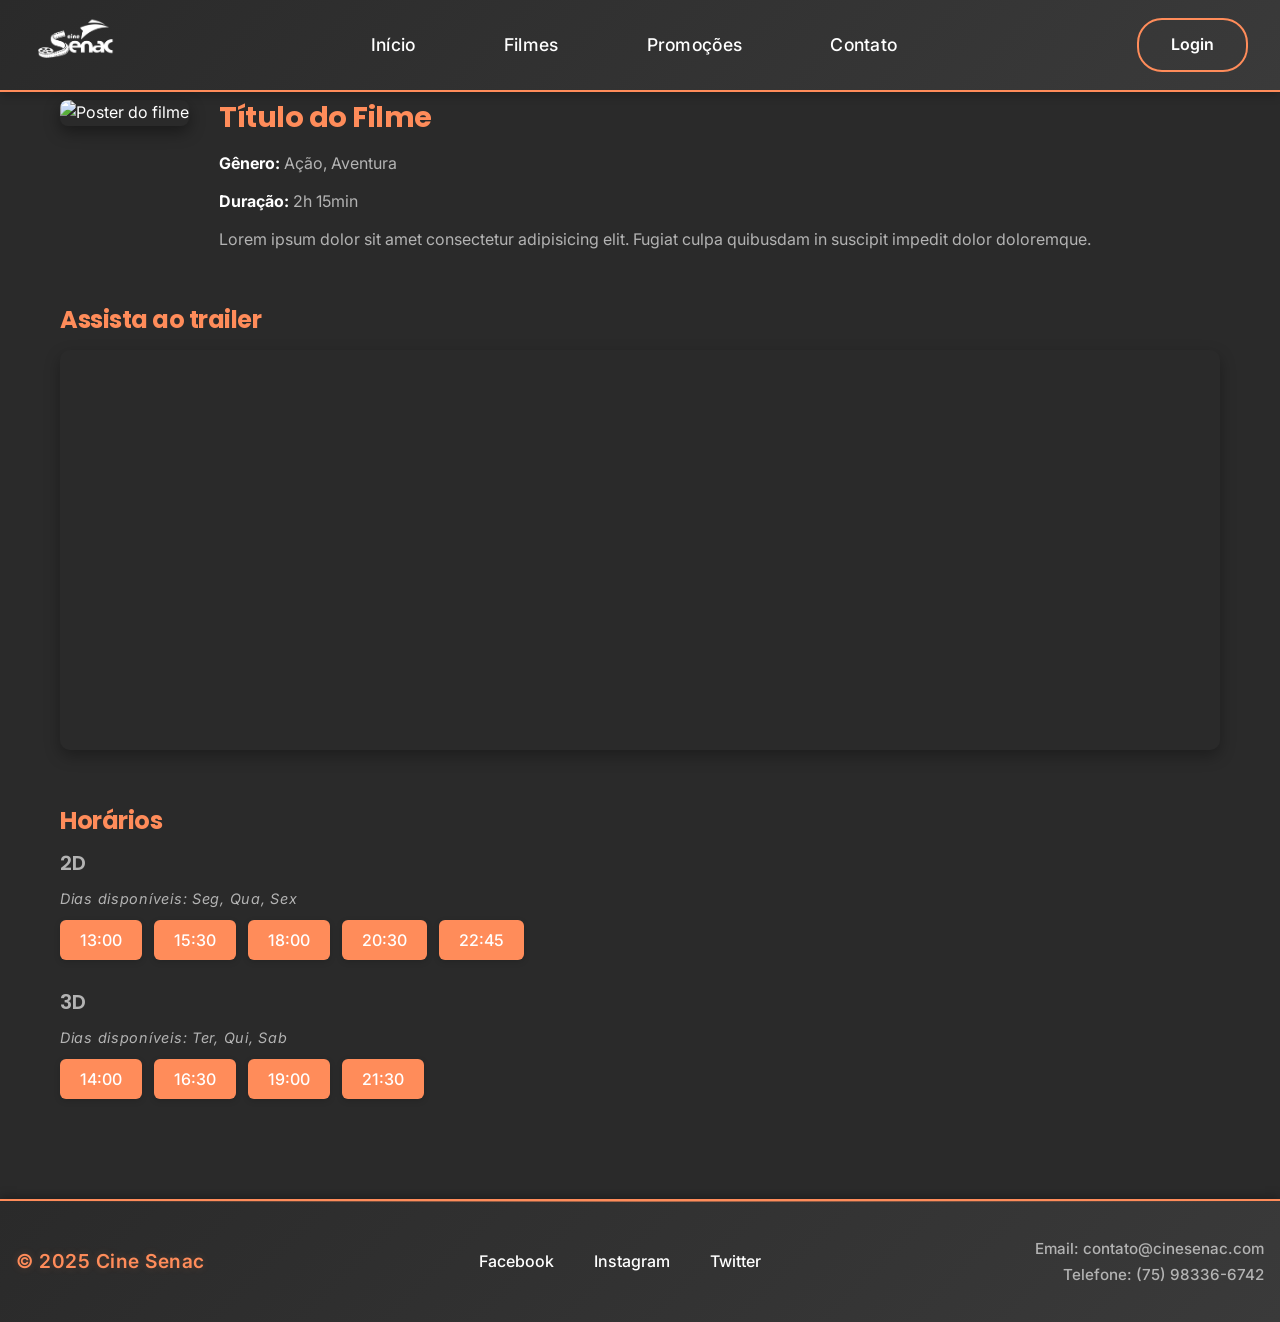
==== filme.html @ 9f95bf52 "teste de guilherme" ====
<!DOCTYPE html>
<html lang="pt-br">
  <head>
    <meta charset="UTF-8" />
    <meta name="viewport" content="width=device-width, initial-scale=1.0" />
    <title>Cine Senac - Detalhes do Filme</title>
    <link rel="stylesheet" href="/css/global/global.css" />
    <link rel="stylesheet" href="/css/pages/pag_filme.css" />
  </head>

  <body>
    <!-- Início da barra de navegação -->
    <header class="navBar">
      <div class="logo">
        <img src="/img/logo-cine-senac.png" alt="" />
      </div>
      <nav class="paginas">
        <a href="/pag_inicial.html">Início</a>
        <a href="/pag_inicial.html#filmesEmCartaz">Filmes</a>
        <a href="#">Promoções</a>
        <a href="https://wa.me/5575983236764" target="_blank">Contato</a>
      </nav>
      <div class="perfil">
        <a href="/telas/tela_login/login.html">Login</a>
      </div>
    </header>

    <main class="container">
      <section class="top-section">
        <div class="filme-escolha">
          <img
            src="https://acdn-us.mitiendanube.com/stores/004/687/740/products/pos-01744-7ee7fa554b354294de17181315528687-480-0.jpg"
            alt="Poster do filme"
          />
        </div>

        <div class="info-filme">
          <h2 class="title-secondary">Título do Filme</h2>
          <p><strong>Gênero:</strong> Ação, Aventura</p>
          <p><strong>Duração:</strong> 2h 15min</p>
          <p>
            Lorem ipsum dolor sit amet consectetur adipisicing elit. Fugiat
            culpa quibusdam in suscipit impedit dolor doloremque.
          </p>
        </div>
      </section>

      <section class="trailer">
        <h3 class="title-secondary">Assista ao trailer</h3>
        <iframe
          width="100%"
          height="400"
          src="https://www.youtube.com/embed/6HsfXtgcAE4?si=DC6DaQM2BuwoAfql"
          title="Trailer"
          frameborder="0"
          allow="accelerometer; autoplay; clipboard-write; encrypted-media; gyroscope; picture-in-picture; web-share"
          referrerpolicy="strict-origin-when-cross-origin"
          allowfullscreen
        ></iframe>
      </section>

      <section class="schedule-section">
        <h3 class="title-secondary">Horários</h3>

        <div class="session">
          <h4>2D</h4>
          <p class="days-available">Dias disponíveis: Seg, Qua, Sex</p>
          <div class="times">
            <button>13:00</button>
            <button>15:30</button>
            <button>18:00</button>
            <button>20:30</button>
            <button>22:45</button>
          </div>
        </div>

        <div class="session">
          <h4>3D</h4>
          <p class="days-available">Dias disponíveis: Ter, Qui, Sab</p>
          <div class="times">
            <button>14:00</button>
            <button>16:30</button>
            <button>19:00</button>
            <button>21:30</button>
          </div>
        </div>
      </section>
    </main>

    <!-- Rodapé -->
    <footer class="rodape">
      <div class="logo">
        <p>&copy; 2025 Cine Senac</p>
      </div>
      <div class="redesSociais">
        <a href="https://www.facebook.com/SenacBahia/" target="_blank"
          >Facebook</a
        >
        <a href="https://www.instagram.com/senacbahia/" target="_blank"
          >Instagram</a
        >
        <a href="https://x.com/senacpituba" target="_blank">Twitter</a>
      </div>
      <div class="contato">
        <p>Email: contato@cinesenac.com</p>
        <p>Telefone: (75) 98336-6742</p>
      </div>
    </footer>

    <script>
      document.addEventListener("DOMContentLoaded", () => {
        document
          .querySelectorAll(".schedule-section .times button")
          .forEach((button) => {
            button.addEventListener("click", () => {
              alert(`Você selecionou o horário das ${button.textContent}`);
            });
          });
      });
    </script>
  </body>
</html>
---- css/global/global.css ----
@import "/css/includes/font.css";
@import "/css/includes/header.css";
@import "/css/includes/footer.css";
@import "/css/pages/pag_inicial.css";

html {
  scroll-behavior: smooth;
}
---- css/pages/pag_filme.css ----
/* ===== RESET E BASE ===== */
* {
  box-sizing: border-box;
}

html,
body {
  margin: 0;
  padding: 0;
  overflow-x: hidden;
  font-family: sans-serif;
  background-color: var(--dark-gray);
  color: var(--text-light);
}

main {
  padding: 2rem 1rem;
}

a {
  color: var(--text-accent);
  text-decoration: none;
  transition: color 0.3s ease;
}

a:hover {
  color: var(--primary-orange);
}



.perfil a {
  font-weight: 500;
  font-size: 1rem;
  color: var(--text-light);
}

/* ===== CONTAINER PRINCIPAL ===== */
.container {
  padding: calc(var(--navbar-height, 80px) + 20px) 20px 40px;
  max-width: 1200px;
  margin: 0 auto;
}

/* ===== SEÇÃO DO FILME ===== */
.top-section {
  display: flex;
  flex-wrap: wrap;
  gap: 30px;
  margin-bottom: 40px;
  align-items: flex-start;
}

.filme-escolha img {
  width: 100%;
  max-width: 280px;
  border-radius: 8px;
  box-shadow: 0 6px 16px rgba(0, 0, 0, 0.4);
}

.info-filme {
  flex: 1;
}

.info-filme h2 {
  color: var(--text-accent);
  font-size: 1.8rem;
  margin-bottom: 1rem;
}

.info-filme p {
  margin-bottom: 0.8rem;
}

/* ===== TRAILER ===== */
.trailer {
  margin-bottom: 50px;
}

.trailer h3,
.schedule-section h3 {
  margin-bottom: 15px;
  font-size: 1.5rem;
  color: var(--text-accent);
}

iframe {
  border-radius: 10px;
  width: 100%;
  height: 400px;
  border: none;
  box-shadow: 0 6px 16px rgba(0, 0, 0, 0.3);
}

/* ===== DISPONIBILIDADE E HORÁRIOS ===== */
.days-available {
  color: var(--text-secondary);
  font-size: 0.9rem;
  margin: 0 0 10px 0;
  font-style: italic;
  letter-spacing: 0.05em;
}

.schedule-section {
  margin-bottom: 60px;
}

.session {
  margin-bottom: 30px;
}

.session h4 {
  font-size: var(--font-size-xl);
  margin-bottom: 12px;
  color: var(--text-secondary);
}

.times {
  display: flex;
  flex-wrap: wrap;
  gap: 12px;
}

.times button {
  background-color: var(--primary-orange);
  color: var(--text-light);
  border: none;
  padding: 10px 20px;
  border-radius: 6px;
  font-size: var(--font-size-base);
  font-weight: var(--font-weight-medium);
  box-shadow: 0 2px 6px rgba(0, 0, 0, 0.15);
  transition: background-color 0.3s, transform 0.2s;
  cursor: pointer;
}

.times button:hover {
  background-color: var(--primary-orange-dark);
  transform: translateY(-2px);
}

/* ===== RESPONSIVO ===== */
@media (max-width: 768px) {
  .navBar {
    flex-direction: column;
    align-items: center;
    gap: 15px;
  }

  .navBar .paginas {
    flex-wrap: wrap;
    justify-content: center;
  }

  .perfil {
    margin: 0;
  }

  .top-section {
    flex-direction: column;
    gap: 20px;
  }

  .filme-escolha img {
    max-width: 100%;
    height: auto;
  }

  .trailer iframe {
    height: 220px;
  }
}
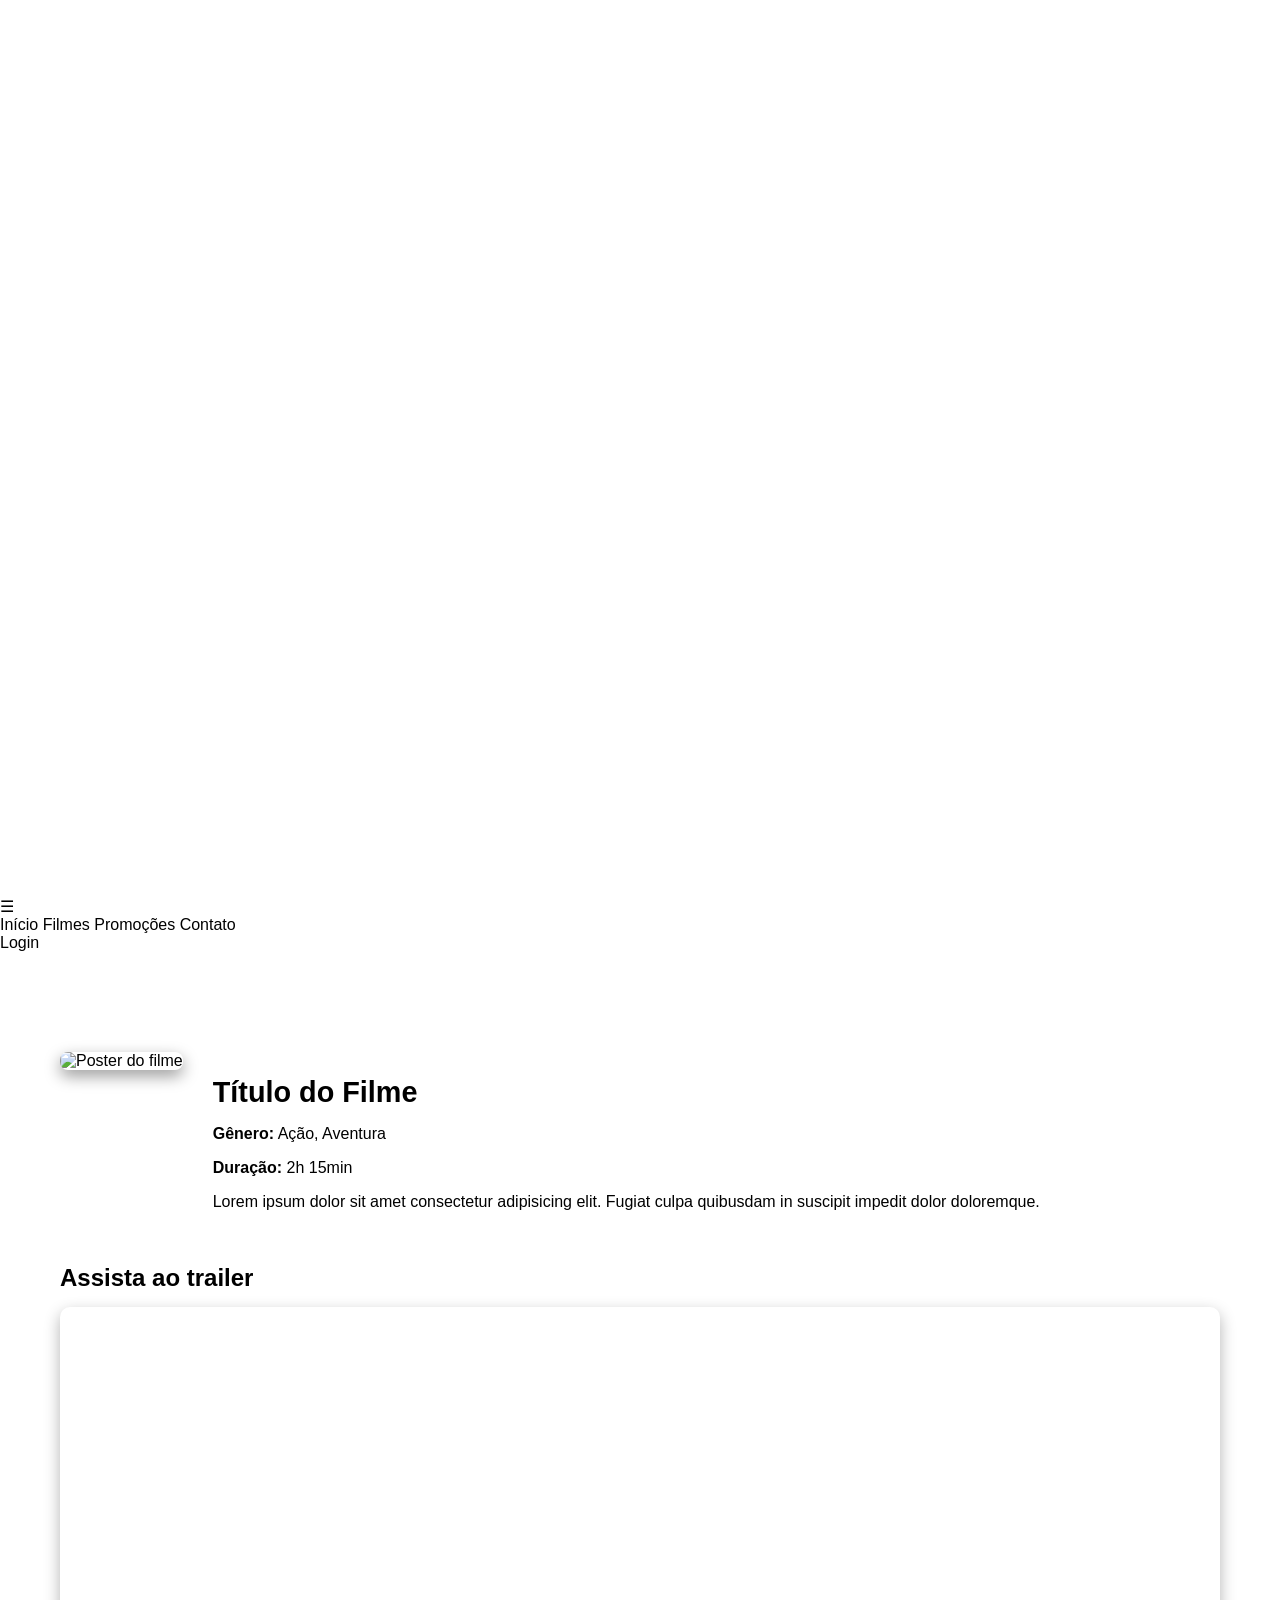
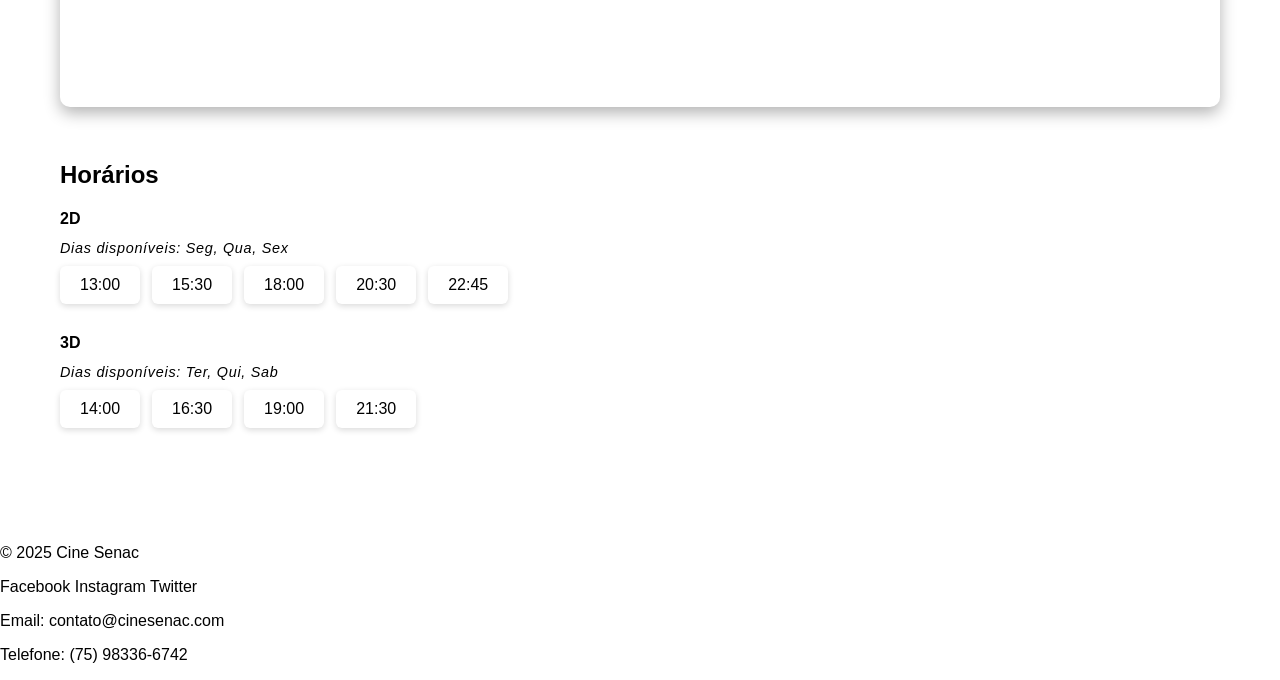
==== commit b7013e34: "Atualização na responsividade da navbar" ====
--- a/filme.html
+++ b/filme.html
@@ -1,122 +1,130 @@
 <!DOCTYPE html>
 <html lang="pt-br">
-  <head>
-    <meta charset="UTF-8" />
-    <meta name="viewport" content="width=device-width, initial-scale=1.0" />
-    <title>Cine Senac - Detalhes do Filme</title>
-    <link rel="stylesheet" href="/css/global/global.css" />
-    <link rel="stylesheet" href="/css/pages/pag_filme.css" />
-  </head>
 
-  <body>
-    <!-- Início da barra de navegação -->
-    <header class="navBar">
-      <div class="logo">
-        <img src="/img/logo-cine-senac.png" alt="" />
-      </div>
+<head>
+  <meta charset="UTF-8" />
+  <meta name="viewport" content="width=device-width, initial-scale=1.0" />
+  <title>Cine Senac - Detalhes do Filme</title>
+  <link rel="stylesheet" href="css/global/global.css" />
+  <link rel="stylesheet" href="css/pages/pag_filme.css" />
+</head>
+
+<body>
+  <!-- Início da barra de navegação -->
+  <header class="navBar">
+    <div class="logo">
+      <img src="/img/logo-cine-senac.png" alt="Logo Cine Senac" />
+    </div>
+    <div class="hamburger" id="hamburger">&#9776;</div>
+    <div class="menu" id="menu">
       <nav class="paginas">
-        <a href="/pag_inicial.html">Início</a>
-        <a href="/pag_inicial.html#filmesEmCartaz">Filmes</a>
+        <a href="/index.html">Início</a>
+        <a href="/index.html#filmesEmCartaz">Filmes</a>
         <a href="#">Promoções</a>
         <a href="https://wa.me/5575983236764" target="_blank">Contato</a>
       </nav>
       <div class="perfil">
         <a href="/telas/tela_login/login.html">Login</a>
       </div>
-    </header>
+    </div>
+  </header>
 
-    <main class="container">
-      <section class="top-section">
-        <div class="filme-escolha">
-          <img
-            src="https://acdn-us.mitiendanube.com/stores/004/687/740/products/pos-01744-7ee7fa554b354294de17181315528687-480-0.jpg"
-            alt="Poster do filme"
-          />
+
+  <main class="container">
+    <section class="top-section">
+      <div class="filme-escolha">
+        <img
+          src="https://acdn-us.mitiendanube.com/stores/004/687/740/products/pos-01744-7ee7fa554b354294de17181315528687-480-0.jpg"
+          alt="Poster do filme" />
+      </div>
+
+      <div class="info-filme">
+        <h2 class="title-secondary">Título do Filme</h2>
+        <p><strong>Gênero:</strong> Ação, Aventura</p>
+        <p><strong>Duração:</strong> 2h 15min</p>
+        <p>
+          Lorem ipsum dolor sit amet consectetur adipisicing elit. Fugiat
+          culpa quibusdam in suscipit impedit dolor doloremque.
+        </p>
+      </div>
+    </section>
+
+    <section class="trailer">
+      <h3 class="title-secondary">Assista ao trailer</h3>
+      <iframe width="100%" height="400" src="https://www.youtube.com/embed/6HsfXtgcAE4?si=DC6DaQM2BuwoAfql"
+        title="Trailer" frameborder="0"
+        allow="accelerometer; autoplay; clipboard-write; encrypted-media; gyroscope; picture-in-picture; web-share"
+        referrerpolicy="strict-origin-when-cross-origin" allowfullscreen></iframe>
+    </section>
+
+    <section class="schedule-section">
+      <h3 class="title-secondary">Horários</h3>
+
+      <div class="session">
+        <h4>2D</h4>
+        <p class="days-available">Dias disponíveis: Seg, Qua, Sex</p>
+        <div class="times">
+          <button>13:00</button>
+          <button>15:30</button>
+          <button>18:00</button>
+          <button>20:30</button>
+          <button>22:45</button>
         </div>
+      </div>
 
-        <div class="info-filme">
-          <h2 class="title-secondary">Título do Filme</h2>
-          <p><strong>Gênero:</strong> Ação, Aventura</p>
-          <p><strong>Duração:</strong> 2h 15min</p>
-          <p>
-            Lorem ipsum dolor sit amet consectetur adipisicing elit. Fugiat
-            culpa quibusdam in suscipit impedit dolor doloremque.
-          </p>
+      <div class="session">
+        <h4>3D</h4>
+        <p class="days-available">Dias disponíveis: Ter, Qui, Sab</p>
+        <div class="times">
+          <button>14:00</button>
+          <button>16:30</button>
+          <button>19:00</button>
+          <button>21:30</button>
         </div>
-      </section>
+      </div>
+    </section>
+  </main>
 
-      <section class="trailer">
-        <h3 class="title-secondary">Assista ao trailer</h3>
-        <iframe
-          width="100%"
-          height="400"
-          src="https://www.youtube.com/embed/6HsfXtgcAE4?si=DC6DaQM2BuwoAfql"
-          title="Trailer"
-          frameborder="0"
-          allow="accelerometer; autoplay; clipboard-write; encrypted-media; gyroscope; picture-in-picture; web-share"
-          referrerpolicy="strict-origin-when-cross-origin"
-          allowfullscreen
-        ></iframe>
-      </section>
+  <!-- Rodapé -->
+  <footer class="rodape">
+    <div class="logo">
+      <p>&copy; 2025 Cine Senac</p>
+    </div>
+    <div class="redesSociais">
+      <a href="https://www.facebook.com/SenacBahia/" target="_blank">Facebook</a>
+      <a href="https://www.instagram.com/senacbahia/" target="_blank">Instagram</a>
+      <a href="https://x.com/senacpituba" target="_blank">Twitter</a>
+    </div>
+    <div class="contato">
+      <p>Email: contato@cinesenac.com</p>
+      <p>Telefone: (75) 98336-6742</p>
+    </div>
+  </footer>
 
-      <section class="schedule-section">
-        <h3 class="title-secondary">Horários</h3>
+  <script>
+    document.addEventListener("DOMContentLoaded", () => {
+      document
+        .querySelectorAll(".schedule-section .times button")
+        .forEach((button) => {
+          button.addEventListener("click", () => {
+            alert(`Você selecionou o horário das ${button.textContent}`);
+          });
+        });
+    });
 
-        <div class="session">
-          <h4>2D</h4>
-          <p class="days-available">Dias disponíveis: Seg, Qua, Sex</p>
-          <div class="times">
-            <button>13:00</button>
-            <button>15:30</button>
-            <button>18:00</button>
-            <button>20:30</button>
-            <button>22:45</button>
-          </div>
-        </div>
+    // === HAMBÚRGUER ===
+    document.addEventListener('DOMContentLoaded', function () {
+      const hamburger = document.querySelector('.hamburger');
+      const menu = document.querySelector('.menu');
 
-        <div class="session">
-          <h4>3D</h4>
-          <p class="days-available">Dias disponíveis: Ter, Qui, Sab</p>
-          <div class="times">
-            <button>14:00</button>
-            <button>16:30</button>
-            <button>19:00</button>
-            <button>21:30</button>
-          </div>
-        </div>
-      </section>
-    </main>
+      hamburger.addEventListener('click', function () {
+        menu.classList.toggle('active');
+      });
+    });
+  </script>
 
-    <!-- Rodapé -->
-    <footer class="rodape">
-      <div class="logo">
-        <p>&copy; 2025 Cine Senac</p>
-      </div>
-      <div class="redesSociais">
-        <a href="https://www.facebook.com/SenacBahia/" target="_blank"
-          >Facebook</a
-        >
-        <a href="https://www.instagram.com/senacbahia/" target="_blank"
-          >Instagram</a
-        >
-        <a href="https://x.com/senacpituba" target="_blank">Twitter</a>
-      </div>
-      <div class="contato">
-        <p>Email: contato@cinesenac.com</p>
-        <p>Telefone: (75) 98336-6742</p>
-      </div>
-    </footer>
+  <script src="/js/navbar.js"></script>
 
-    <script>
-      document.addEventListener("DOMContentLoaded", () => {
-        document
-          .querySelectorAll(".schedule-section .times button")
-          .forEach((button) => {
-            button.addEventListener("click", () => {
-              alert(`Você selecionou o horário das ${button.textContent}`);
-            });
-          });
-      });
-    </script>
-  </body>
-</html>
+</body>
+
+</html>
--- a/css/global/global.css
+++ b/css/global/global.css
@@ -1,7 +1,7 @@
-@import "/css/includes/font.css";
-@import "/css/includes/header.css";
-@import "/css/includes/footer.css";
-@import "/css/pages/pag_inicial.css";
+@import "/includes/font.css";
+@import "/includes/header.css";
+@import "/includes/footer.css";
+@import "/pages/pag_inicial.css";
 
 html {
   scroll-behavior: smooth;
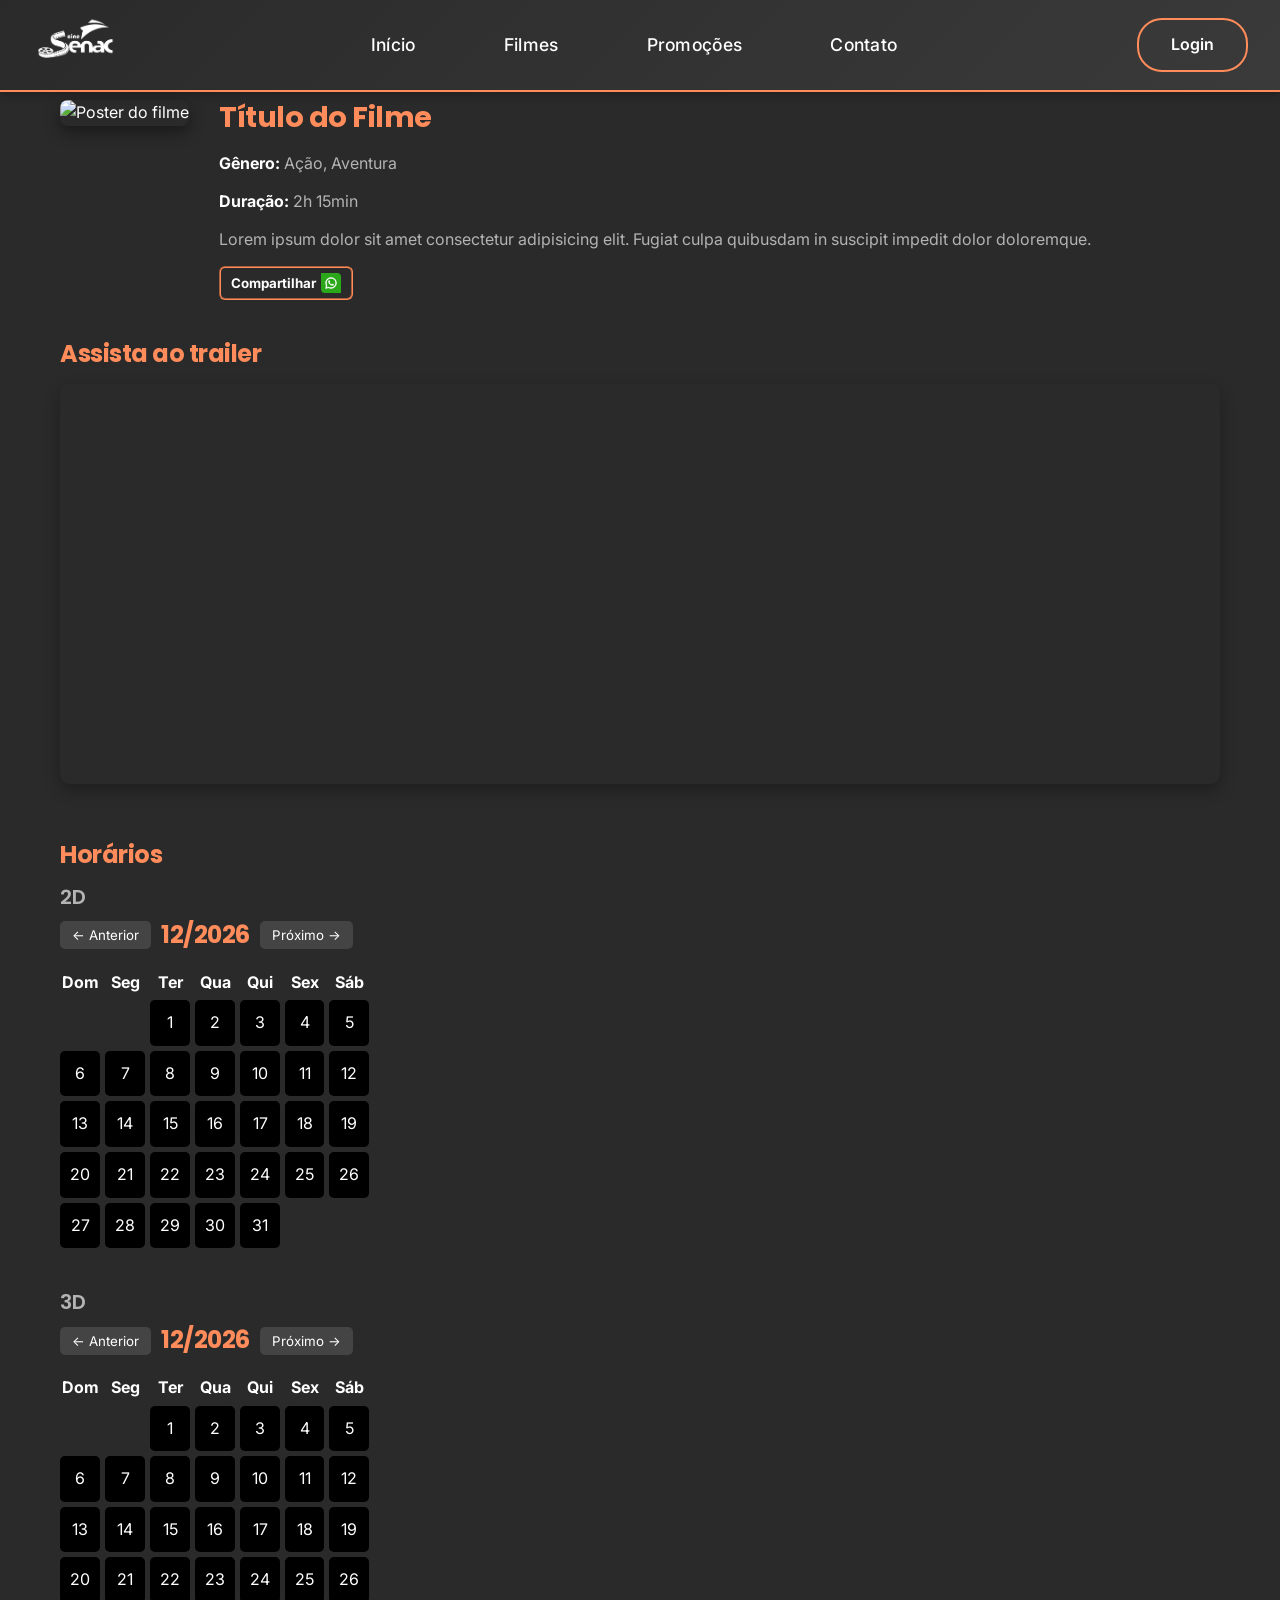
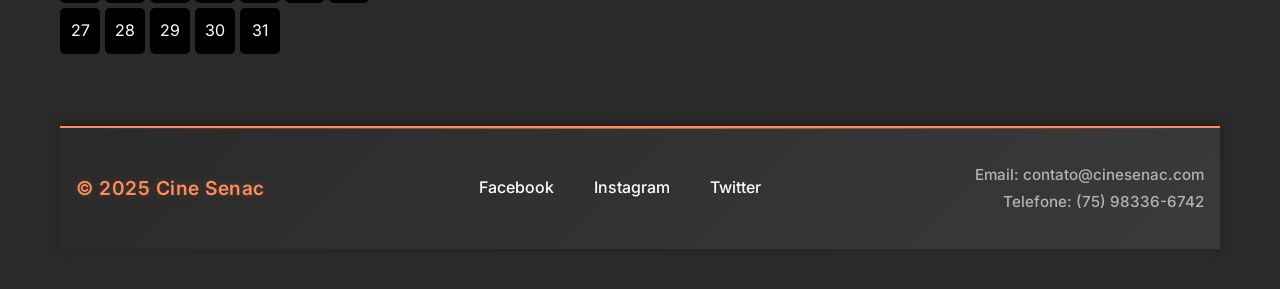
==== commit ffa4955f: "botão=usuário, login" ====
--- a/filme.html
+++ b/filme.html
@@ -5,30 +5,28 @@
   <meta charset="UTF-8" />
   <meta name="viewport" content="width=device-width, initial-scale=1.0" />
   <title>Cine Senac - Detalhes do Filme</title>
-  <link rel="stylesheet" href="css/global/global.css" />
-  <link rel="stylesheet" href="css/pages/pag_filme.css" />
+  <link rel="stylesheet" href="/css/global/global.css" />
+  <link rel="stylesheet" href="/css/pages/pag_filme.css" />
 </head>
 
 <body>
   <!-- Início da barra de navegação -->
   <header class="navBar">
     <div class="logo">
-      <img src="/img/logo-cine-senac.png" alt="Logo Cine Senac" />
+    <a href="/index.html">
+      <img src="/img/logo-cine-senac.png" alt="" />
+      </a>
     </div>
-    <div class="hamburger" id="hamburger">&#9776;</div>
-    <div class="menu" id="menu">
-      <nav class="paginas">
-        <a href="/index.html">Início</a>
-        <a href="/index.html#filmesEmCartaz">Filmes</a>
-        <a href="#">Promoções</a>
-        <a href="https://wa.me/5575983236764" target="_blank">Contato</a>
-      </nav>
-      <div class="perfil">
-        <a href="/telas/tela_login/login.html">Login</a>
-      </div>
+    <nav class="paginas">
+      <a href="/index.html">Início</a>
+      <a href="/index.html#filmesEmCartaz">Filmes</a>
+      <a href="#">Promoções</a>
+      <a href="https://wa.me/5575983236764" target="_blank">Contato</a>
+    </nav>
+    <div class="perfil">
+      <a href="/telas/tela_login/login.html">Login</a>
     </div>
   </header>
-
 
   <main class="container">
     <section class="top-section">
@@ -46,6 +44,23 @@
           Lorem ipsum dolor sit amet consectetur adipisicing elit. Fugiat
           culpa quibusdam in suscipit impedit dolor doloremque.
         </p>
+        <div>
+          <button style="
+    background-color: #2a2a2a;
+    border: groove 2px #ff8c5a;
+    border-radius: 6px;
+    padding: 5px 10px;
+    display: inline-flex;
+    align-items: center;
+  ">
+            <a href="https://wa.me/?text=VI%20ESSE%20FILME%20NO%20CINE%20SENAC%20BORA%20ASSISTIR%3F"
+              style="color: white; text-decoration: none; display: inline-flex; align-items: center;">
+              <b style="margin-right: 5px;">Compartilhar</b>
+              <img src="whatsapp.png" alt="whatsapp" height="20" />
+            </a>
+          </button>
+        </div>
+
       </div>
     </section>
 
@@ -60,70 +75,209 @@
     <section class="schedule-section">
       <h3 class="title-secondary">Horários</h3>
 
+      <!-- 2D -->
       <div class="session">
         <h4>2D</h4>
-        <p class="days-available">Dias disponíveis: Seg, Qua, Sex</p>
-        <div class="times">
-          <button>13:00</button>
-          <button>15:30</button>
-          <button>18:00</button>
-          <button>20:30</button>
-          <button>22:45</button>
+        <div style="display:flex;align-items:center;gap:10px;margin-bottom:20px;">
+          <button id="btnAnterior-2d"
+            style="padding:6px 12px;background:#444;color:white;border:none;border-radius:5px;cursor:pointer;">&larr;
+            Anterior</button>
+          <h3 id="mesAnoAtual-2d" style="margin:0;"></h3>
+          <button id="btnProximo-2d"
+            style="padding:6px 12px;background:#444;color:white;border:none;border-radius:5px;cursor:pointer;">Próximo
+            &rarr;</button>
         </div>
-      </div>
-
+        <div id="calendario-2d"></div>
+        <h4 id="info-2d"></h4>
+        <div id="horarios-2d" style="display:flex;flex-wrap:wrap;gap:10px;"></div>
+      </div>
+
+      <!-- 3D -->
       <div class="session">
         <h4>3D</h4>
-        <p class="days-available">Dias disponíveis: Ter, Qui, Sab</p>
-        <div class="times">
-          <button>14:00</button>
-          <button>16:30</button>
-          <button>19:00</button>
-          <button>21:30</button>
+        <div style="display:flex;align-items:center;gap:10px;margin-bottom:20px;">
+          <button id="btnAnterior-3d"
+            style="padding:6px 12px;background:#444;color:white;border:none;border-radius:5px;cursor:pointer;">&larr;
+            Anterior</button>
+          <h3 id="mesAnoAtual-3d" style="margin:0;"></h3>
+          <button id="btnProximo-3d"
+            style="padding:6px 12px;background:#444;color:white;border:none;border-radius:5px;cursor:pointer;">Próximo
+            &rarr;</button>
         </div>
+        <div id="calendario-3d"></div>
+        <h4 id="info-3d"></h4>
+        <div id="horarios-3d" style="display:flex;flex-wrap:wrap;gap:10px;"></div>
       </div>
     </section>
-  </main>
-
-  <!-- Rodapé -->
-  <footer class="rodape">
-    <div class="logo">
-      <p>&copy; 2025 Cine Senac</p>
-    </div>
-    <div class="redesSociais">
-      <a href="https://www.facebook.com/SenacBahia/" target="_blank">Facebook</a>
-      <a href="https://www.instagram.com/senacbahia/" target="_blank">Instagram</a>
-      <a href="https://x.com/senacpituba" target="_blank">Twitter</a>
-    </div>
-    <div class="contato">
-      <p>Email: contato@cinesenac.com</p>
-      <p>Telefone: (75) 98336-6742</p>
-    </div>
-  </footer>
-
-  <script>
-    document.addEventListener("DOMContentLoaded", () => {
-      document
-        .querySelectorAll(".schedule-section .times button")
-        .forEach((button) => {
-          button.addEventListener("click", () => {
-            alert(`Você selecionou o horário das ${button.textContent}`);
+
+    <!-- Script -->
+    <script>
+      const diasSemana = ['Dom', 'Seg', 'Ter', 'Qua', 'Qui', 'Sex', 'Sáb'];
+      const hoje = new Date();
+
+      const sessoes2D = {}, sessoes3D = {};
+      for (let i = 1; i <= 31; i++) {
+        sessoes2D[i] = ['14:00', '16:30', '19:00', '21:30'];
+        sessoes3D[i] = ['13:00', '15:30', '18:00', '20:30'];
+      }
+
+      function criarCalendario(tipo, containerId, infoId, horariosId, sessoes, mesAnoId, btnAntId, btnProxId) {
+        let mes = hoje.getMonth();
+        let ano = hoje.getFullYear();
+
+        const container = document.getElementById(containerId);
+        const info = document.getElementById(infoId);
+        const horarios = document.getElementById(horariosId);
+        const mesAnoLabel = document.getElementById(mesAnoId);
+        const btnAnterior = document.getElementById(btnAntId);
+        const btnProximo = document.getElementById(btnProxId);
+
+        function render() {
+          container.innerHTML = '';
+          info.textContent = '';
+          horarios.innerHTML = '';
+
+          const grade = document.createElement('div');
+          grade.style.display = 'grid';
+          grade.style.gridTemplateColumns = 'repeat(7, 1fr)';
+          grade.style.gap = '5px';
+          grade.style.maxWidth = '300px';
+
+          diasSemana.forEach(dia => {
+            const th = document.createElement('div');
+            th.textContent = dia;
+            th.style.fontWeight = 'bold';
+            th.style.textAlign = 'center';
+            grade.appendChild(th);
           });
-        });
-    });
-
-    // === HAMBÚRGUER ===
-    document.addEventListener('DOMContentLoaded', function () {
-      const hamburger = document.querySelector('.hamburger');
-      const menu = document.querySelector('.menu');
-
-      hamburger.addEventListener('click', function () {
-        menu.classList.toggle('active');
+
+          const primeiroDia = new Date(ano, mes, 1).getDay();
+          const diasNoMes = new Date(ano, mes + 1, 0).getDate();
+
+          for (let i = 0; i < primeiroDia; i++) grade.appendChild(document.createElement('div'));
+
+          for (let d = 1; d <= diasNoMes; d++) {
+            const box = document.createElement('div');
+            box.textContent = d;
+            box.style.padding = '10px';
+            box.style.background = 'black';
+            box.style.color = 'white';
+            box.style.borderRadius = '5px';
+            box.style.textAlign = 'center';
+            box.style.cursor = 'pointer';
+
+            const data = new Date(ano, mes, d);
+            const diaSemana = diasSemana[data.getDay()];
+            const rotulo = `${diaSemana} - ${d}/${mes + 1}`;
+
+            box.onclick = () => {
+              [...grade.children].forEach(el => {
+                if (el.textContent && !diasSemana.includes(el.textContent)) el.style.background = 'black';
+              });
+              box.style.background = '#ff8c5a';
+              info.textContent = `Sessões em ${rotulo}`;
+              horarios.innerHTML = '';
+              (sessoes[d] || []).forEach(h => {
+                const btn = document.createElement('button');
+                btn.textContent = h;
+                btn.style.padding = '6px 10px';
+                btn.style.margin = '5px';
+                btn.style.border = 'none';
+                btn.style.borderRadius = '5px';
+                btn.style.background = '#4caf50';
+                btn.style.color = 'white';
+                btn.style.cursor = 'pointer';
+                btn.onclick = () => alert(`Você escolheu ${h} no dia ${rotulo} (${tipo})`);
+                horarios.appendChild(btn);
+              });
+            };
+
+            grade.appendChild(box);
+          }
+
+          container.appendChild(grade);
+          mesAnoLabel.textContent = `${("0" + (mes + 1)).slice(-2)}/${ano}`;
+          btnAnterior.disabled = (ano === hoje.getFullYear() && mes === hoje.getMonth());
+        }
+
+        btnAnterior.onclick = () => {
+          if (!(ano === hoje.getFullYear() && mes === hoje.getMonth())) {
+            mes--;
+            if (mes < 0) { mes = 11; ano--; }
+            render();
+          }
+        };
+
+        btnProximo.onclick = () => {
+          mes++;
+          if (mes > 11) { mes = 0; ano++; }
+          render();
+        };
+
+        render();
+      }
+
+      criarCalendario('2D', 'calendario-2d', 'info-2d', 'horarios-2d', sessoes2D, 'mesAnoAtual-2d', 'btnAnterior-2d', 'btnProximo-2d');
+      criarCalendario('3D', 'calendario-3d', 'info-3d', 'horarios-3d', sessoes3D, 'mesAnoAtual-3d', 'btnAnterior-3d', 'btnProximo-3d');
+    </script>
+
+
+    <!-- Rodapé -->
+    <footer class="rodape">
+      <div class="logo">
+        <p>&copy; 2025 Cine Senac</p>
+      </div>
+      <div class="redesSociais">
+        <a href="https://www.facebook.com/SenacBahia/" target="_blank">Facebook</a>
+        <a href="https://www.instagram.com/senacbahia/" target="_blank">Instagram</a>
+        <a href="https://x.com/senacpituba" target="_blank">Twitter</a>
+      </div>
+      <div class="contato">
+        <p>Email: contato@cinesenac.com</p>
+        <p>Telefone: (75) 98336-6742</p>
+      </div>
+    </footer>
+
+    <script>
+      document.addEventListener("DOMContentLoaded", () => {
+        document
+          .querySelectorAll(".schedule-section .times button")
+          .forEach((button) => {
+            button.addEventListener("click", () => {
+              const horario = button.textContent;
+          // Redireciona diretamente
+            window.location.href = `telas/tela_ingresso_corrigida/tela_ingresso.html?horario=${encodeURIComponent(horario)}`;
+            });
+          });
+      });  
+      /*==Script do navbar hamburguer ==*/
+      const hamburger = document.getElementById("hamburger");
+      const menuMobile = document.getElementById("menuMobile");
+
+      hamburger.addEventListener("click", () => {
+        menuMobile.classList.toggle("active");
       });
-    });
-  </script>
-
-  <script src="/js/navbar.js"></script>
+    </script>
+
+<!--     <script>
+      document.addEventListener("DOMContentLoaded", () => {
+        document
+          .querySelectorAll(".schedule-section .times button")
+          .forEach((button) => {
+            button.addEventListener("click", () => {
+              alert(`Você selecionou o horário das ${button.textContent}`);
+            });
+          });
+      });  
+      /*==Script do navbar hamburguer ==*/
+      const hamburger = document.getElementById("hamburger");
+      const menuMobile = document.getElementById("menuMobile");
+
+      hamburger.addEventListener("click", () => {
+        menuMobile.classList.toggle("active");
+      });
+    </script>-->
+
 
 </body>
 
--- a/css/global/global.css
+++ b/css/global/global.css
@@ -1,7 +1,7 @@
-@import "/includes/font.css";
-@import "/includes/header.css";
-@import "/includes/footer.css";
-@import "/pages/pag_inicial.css";
+@import "/css/includes/font.css";
+@import "/css/includes/header.css";
+@import "/css/includes/footer.css";
+@import "/css/pages/pag_inicial.css";
 
 html {
   scroll-behavior: smooth;
